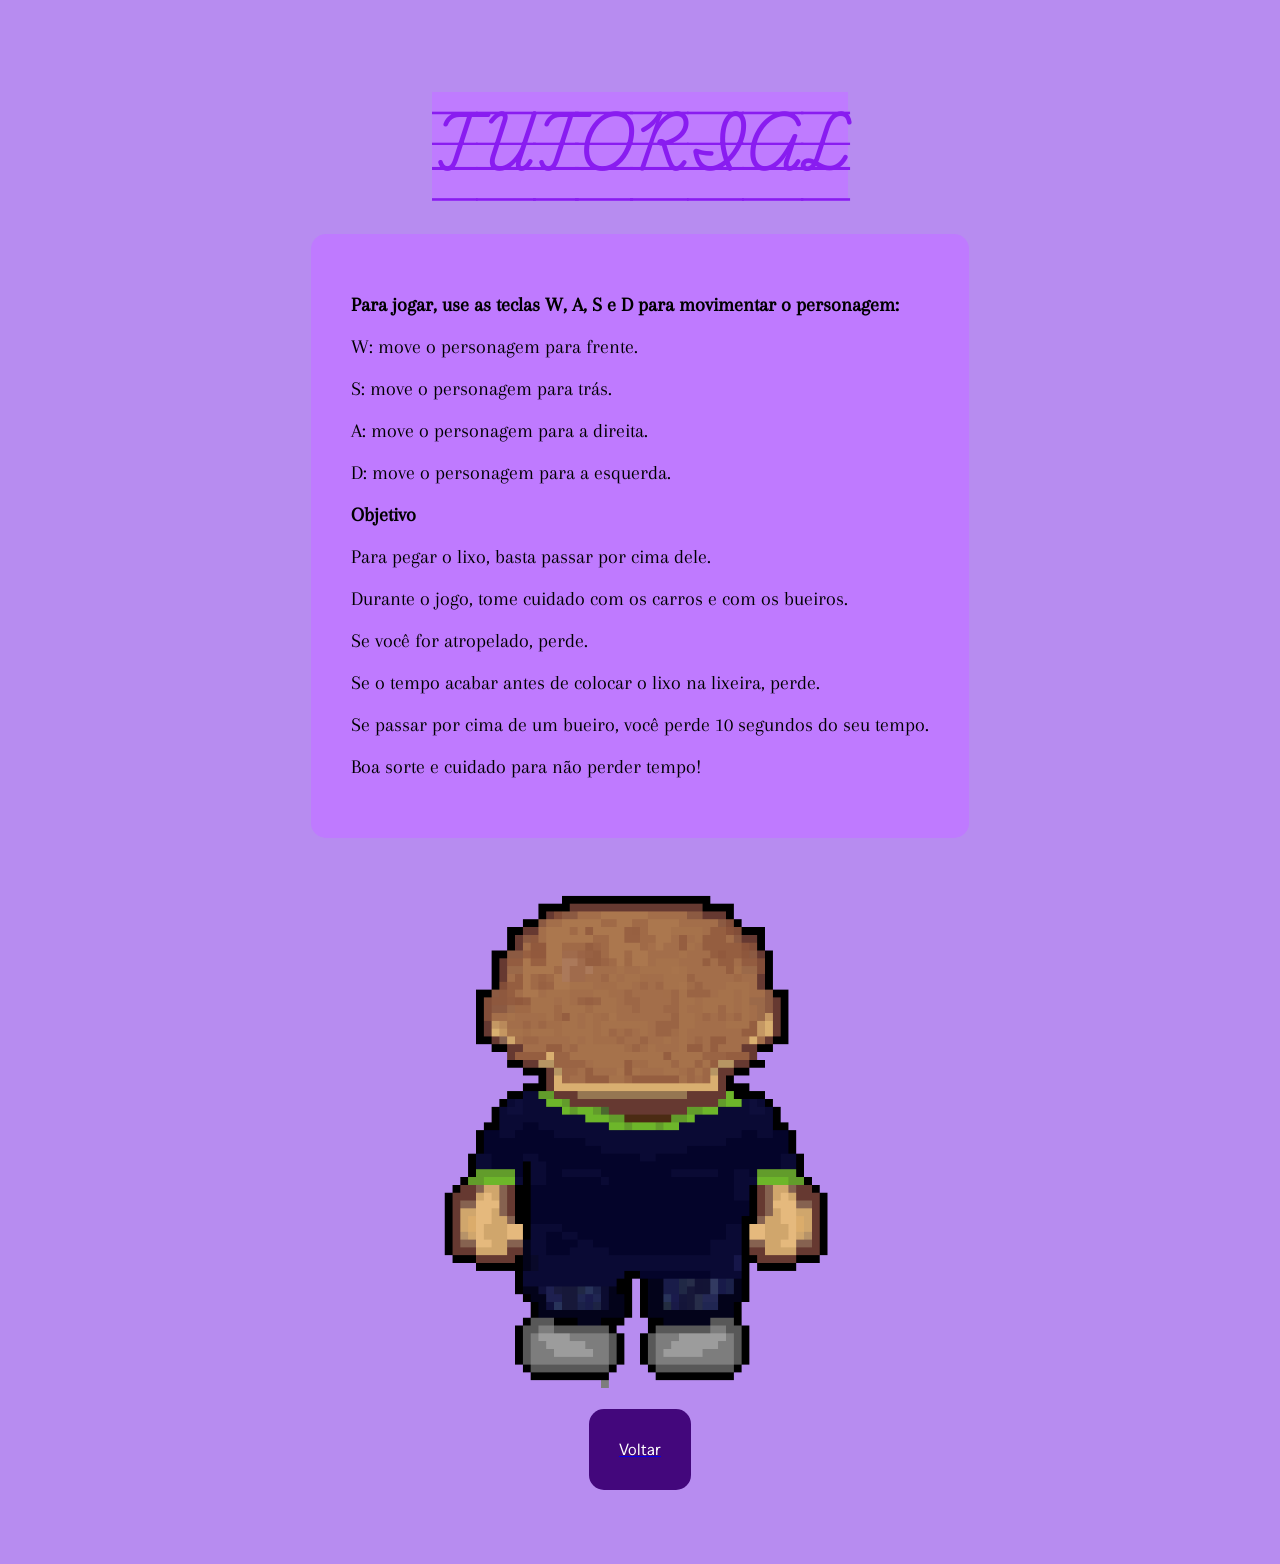
==== page2.html @ e3da6291 "Add files via upload" ====
<!DOCTYPE html>
<html lang="en">

<head>
    <meta charset="UTF-8">
    <meta name="viewport" content="width=device-width, initial-scale=1.0">
    <title>Page 2</title>
    <link rel="stylesheet" href="style.css">
    <link rel="preconnect" href="https://fonts.googleapis.com">
    <link rel="preconnect" href="https://fonts.gstatic.com" crossorigin>
    <link
        href="https://fonts.googleapis.com/css2?family=Arapey:ital@0;1&family=Playwrite+CU+Guides&family=Special+Gothic:wght@400..700&display=swap"
        rel="stylesheet">
</head>

<body>

    <h1>TUTORIAL</h1>
    <div class="instrucao">
        <p><b>Para jogar, use as teclas W, A, S e D para movimentar o personagem:</b></p>
        <p>W: move o personagem para frente.</p>
        <p>S: move o personagem para trás.</p>
        <p>A: move o personagem para a direita.</p>
        <p>D: move o personagem para a esquerda.</p>


        <div>
            <b>Objetivo</b>

            <p>
                <Seu objetivo é recolher o lixo espalhado pelo caminho e colocá-lo na lixeira antes que o tempo acabe.>
                </Seu>
            </p>
            <p>Para pegar o lixo, basta passar por cima dele.</p>
            <p>
                Durante o jogo, tome cuidado com os carros e com os bueiros.</p>
            <p>Se você for atropelado, perde.</p>

            <p>Se o tempo acabar antes de colocar o lixo na lixeira, perde.</p>


            <p> Se passar por cima de um bueiro, você perde 10 segundos do seu tempo.</p>

            <p>Boa sorte e cuidado para não perder tempo!</p>
        </div>

    </div>


    <div>
        <img src="personagemcostas_iris.gif" width="500">
    </div>

    <a href="index.html">
        <p class="botao">Voltar</p>
    </a>
</body>

</html>
---- style.css ----
body {
    background-color: rgb(183, 140, 240);
    padding: 50px;
    font-family: "Special Gothic", sans-serif;
    display: flex;
    flex-direction: column;
    justify-content: center;
    align-items: center;
}

.container{
    display: flex;
    justify-content: center;
    align-items: center;
    gap: 40px;
}

h1 {
    color: rgb(137, 28, 240);
    font-size: 50px;
    background-color: rgb(191, 123, 255);
    text-align: center;
    font-family: "Playwrite CU Guides", cursive;
}

.texto {
    font-size: 20px;
    background-color: rgb(191, 122, 255);
    text-align: center;
    padding: 40px;
    border-radius: 15px;
}

.imagem {
    display: flex;
    justify-content: center;
    align-items: center;
}

.botao{
    padding: 30px;
    background-color: rgb(67, 7, 124);
    color: white;
    border-radius: 15px;
}

.instrucao{
    background-color: rgb(191, 122, 255);
    padding: 40px;
    border-radius: 15px;
    font-family: "Arapey", serif;
    font-size: 20px;
    margin-bottom: 50px;
}
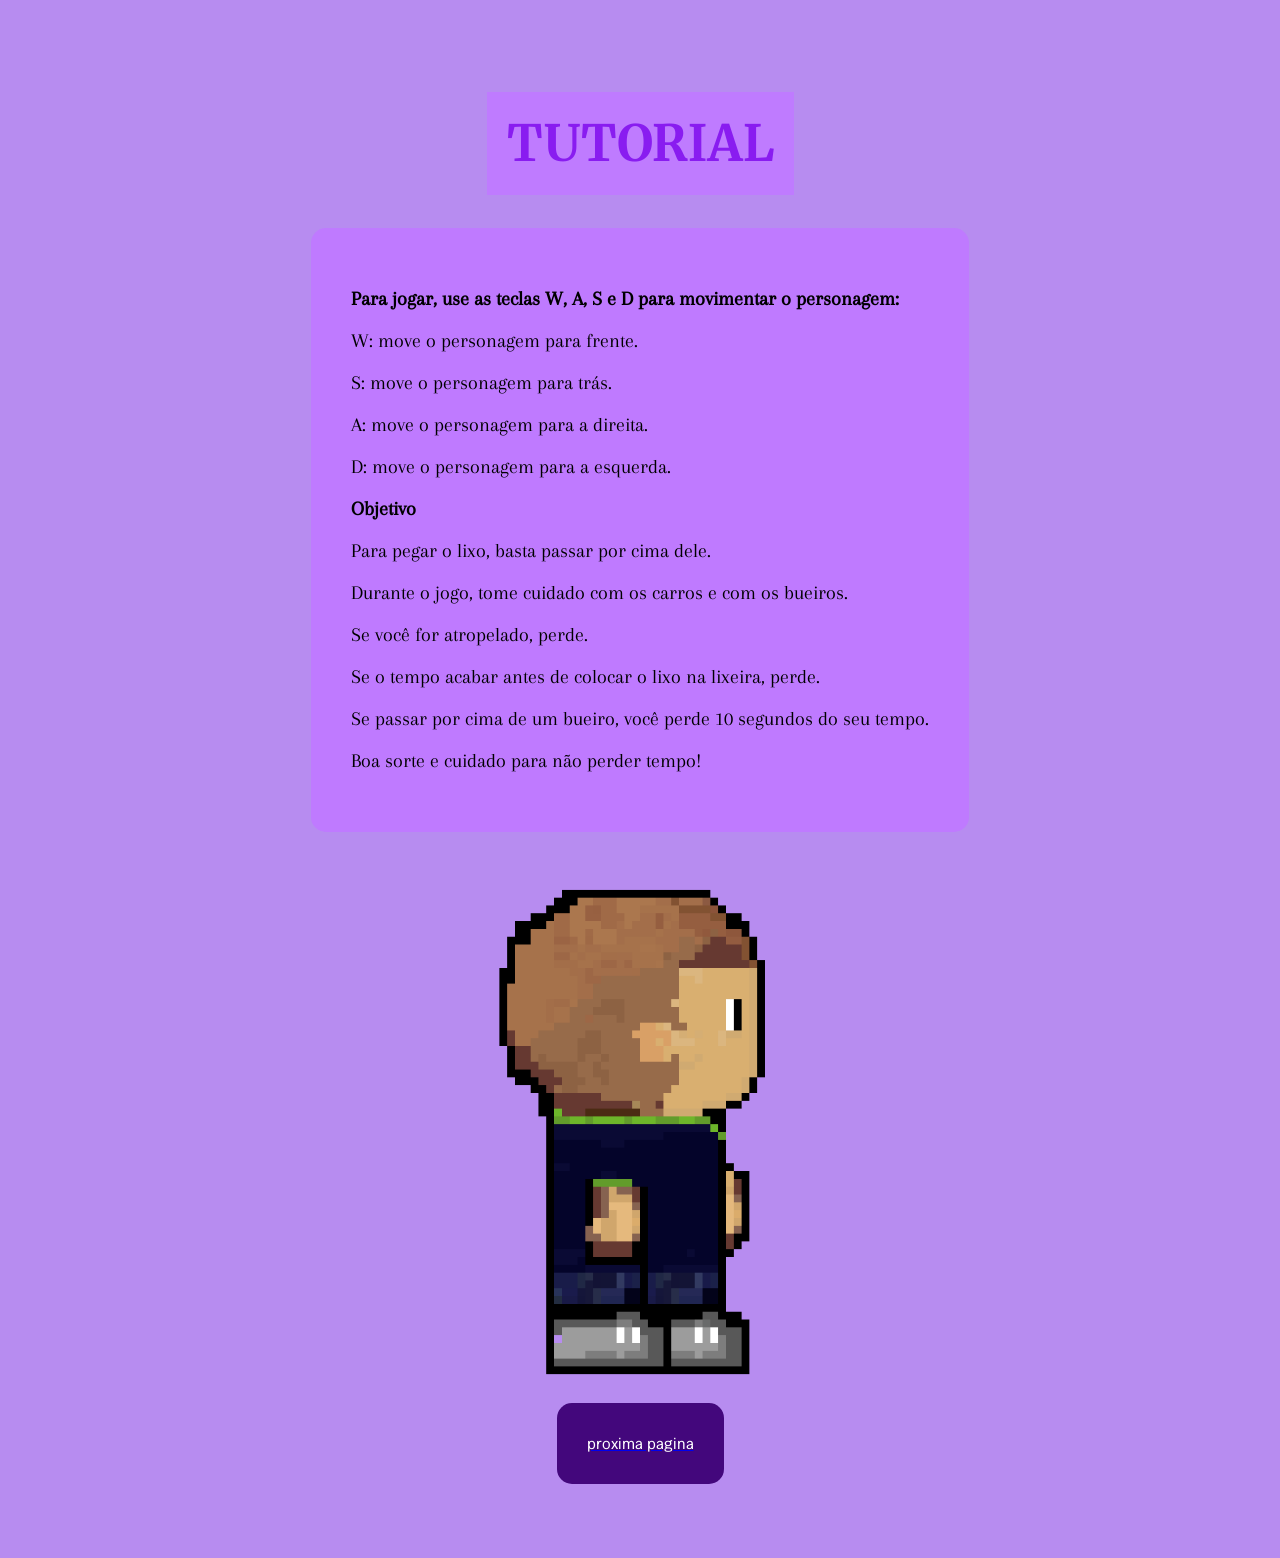
==== commit b919f824: "Add files via upload" ====
--- a/page2.html
+++ b/page2.html
@@ -10,6 +10,9 @@
     <link rel="preconnect" href="https://fonts.gstatic.com" crossorigin>
     <link
         href="https://fonts.googleapis.com/css2?family=Arapey:ital@0;1&family=Playwrite+CU+Guides&family=Special+Gothic:wght@400..700&display=swap"
+        rel="stylesheet">
+    <link
+        href="https://fonts.googleapis.com/css2?family=Merriweather:ital,opsz,wght@0,18..144,300..900;1,18..144,300..900&display=swap"
         rel="stylesheet">
 </head>
 
@@ -24,7 +27,7 @@
         <p>D: move o personagem para a esquerda.</p>
 
 
-        <div>
+    <div>
             <b>Objetivo</b>
 
             <p>
@@ -48,11 +51,11 @@
 
 
     <div>
-        <img src="personagemcostas_iris.gif" width="500">
+        <img src="personagemdeladodireitoanimado_iris (novo).gif" width="500">
     </div>
 
-    <a href="index.html">
-        <p class="botao">Voltar</p>
+    <a href="page3.html">
+        <p class="botao">proxima pagina </p>
     </a>
 </body>
 
--- a/style.css
+++ b/style.css
@@ -20,7 +20,8 @@
     font-size: 50px;
     background-color: rgb(191, 123, 255);
     text-align: center;
-    font-family: "Playwrite CU Guides", cursive;
+    font-family: "Merriweather", serif;
+    padding: 20px;
 }
 
 .texto {
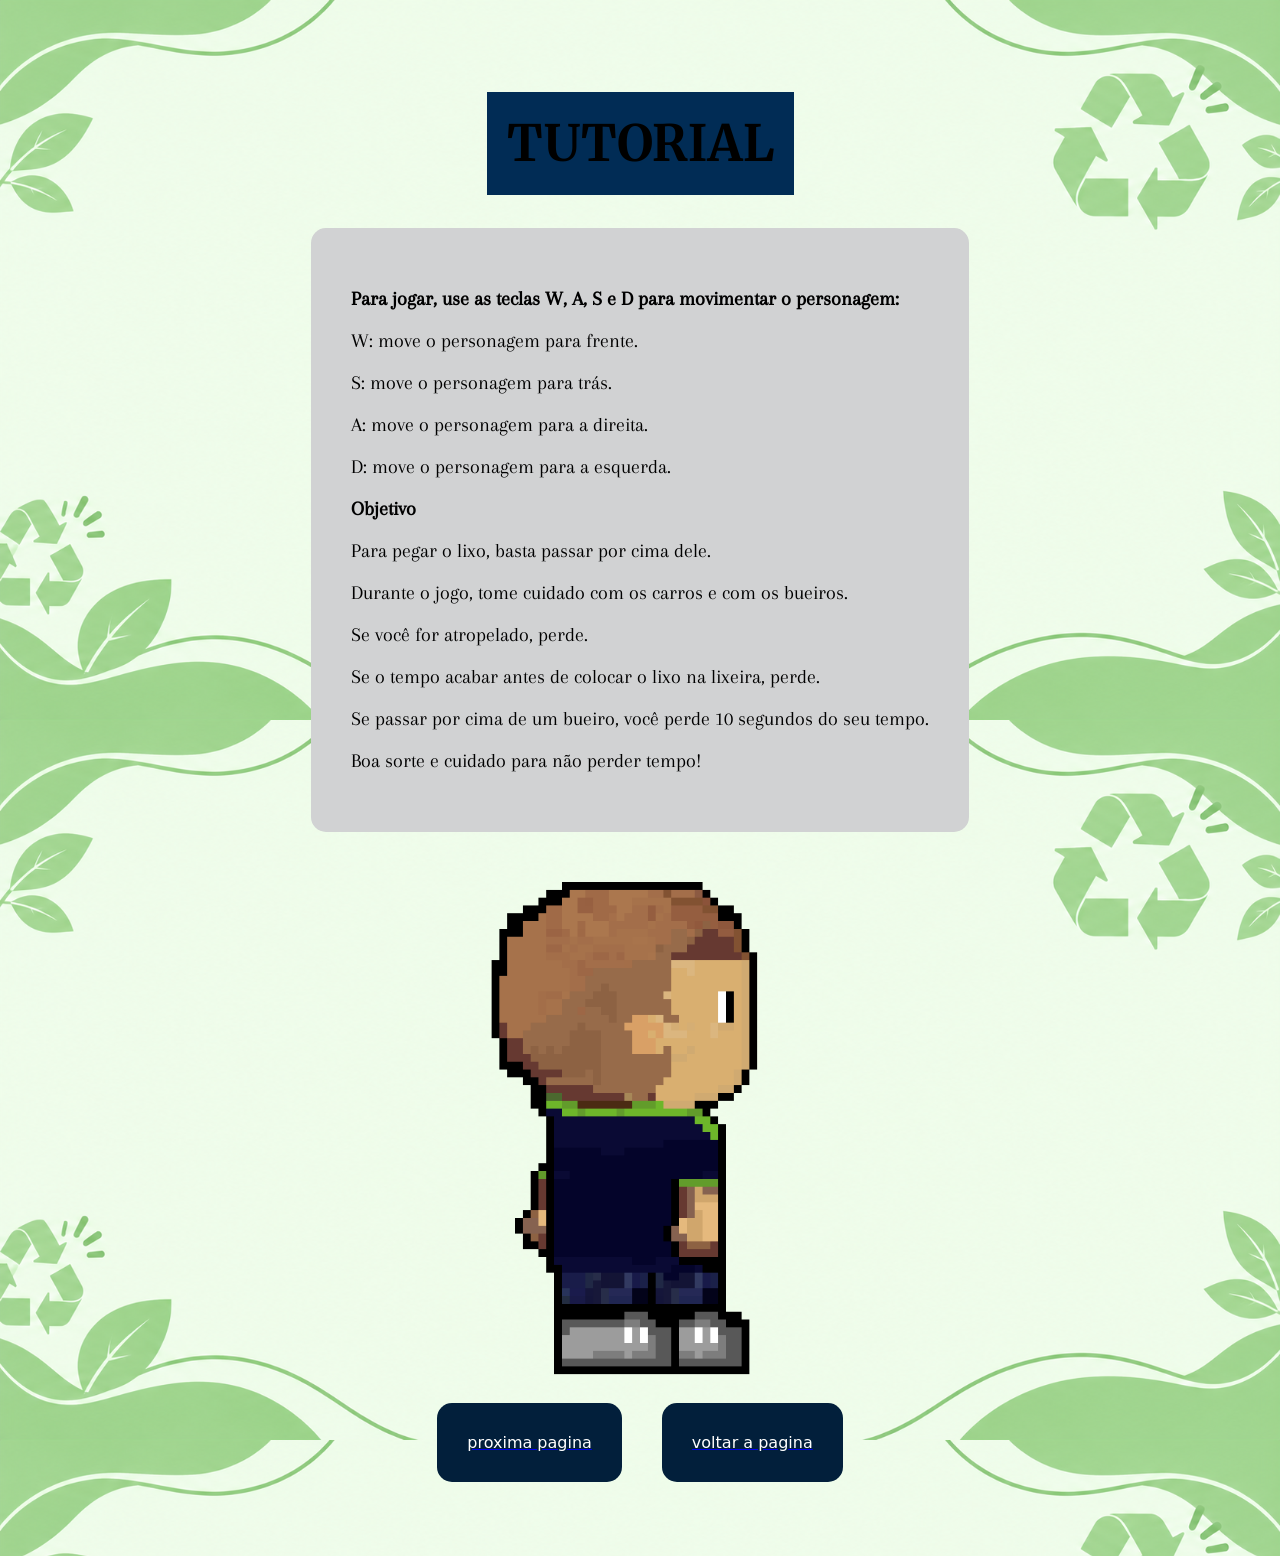
==== commit 12d0af8f: "Add files via upload" ====
--- a/page2.html
+++ b/page2.html
@@ -27,7 +27,7 @@
         <p>D: move o personagem para a esquerda.</p>
 
 
-    <div>
+        <div>
             <b>Objetivo</b>
 
             <p>
@@ -54,9 +54,16 @@
         <img src="personagemdeladodireitoanimado_iris (novo).gif" width="500">
     </div>
 
-    <a href="page3.html">
-        <p class="botao">proxima pagina </p>
-    </a>
+    <div class="caixaBotoes">
+
+        <a href="page3.html">
+            <p class="botao">proxima pagina </p>
+        </a>
+        <a href="index.html">
+            <p class="botao">voltar a pagina</p>
+        </a>
+        
+    </div>
 </body>
 
 </html>
--- a/style.css
+++ b/style.css
@@ -1,11 +1,13 @@
 body {
-    background-color: rgb(183, 140, 240);
     padding: 50px;
     font-family: "Special Gothic", sans-serif;
     display: flex;
     flex-direction: column;
     justify-content: center;
     align-items: center;
+    background-image: url("/fundo.png");
+    background-position: top center;
+    background-size: contain;
 }
 
 .container{
@@ -15,10 +17,20 @@
     gap: 40px;
 }
 
+.container2{
+    display: flex;
+    justify-content: center;
+    flex-direction: column;
+    background-color: rgb(209, 210, 211);
+    padding: 20px;
+  font-family: "Merriweather", serif;
+  gap: 100px;
+}
+
 h1 {
-    color: rgb(137, 28, 240);
+    color: rgb();
     font-size: 50px;
-    background-color: rgb(191, 123, 255);
+    background-color: rgb(1, 44, 85);
     text-align: center;
     font-family: "Merriweather", serif;
     padding: 20px;
@@ -26,7 +38,7 @@
 
 .texto {
     font-size: 20px;
-    background-color: rgb(191, 122, 255);
+    background-color: rgb(133, 186, 240);
     text-align: center;
     padding: 40px;
     border-radius: 15px;
@@ -40,16 +52,35 @@
 
 .botao{
     padding: 30px;
-    background-color: rgb(67, 7, 124);
+    background-color: rgb(2,31,59);
     color: white;
     border-radius: 15px;
+    font-family: "Chelsea Market", system-ui;
 }
 
 .instrucao{
-    background-color: rgb(191, 122, 255);
+    background-color: rgb(209, 210, 211);
     padding: 40px;
     border-radius: 15px;
     font-family: "Arapey", serif;
     font-size: 20px;
     margin-bottom: 50px;
+}
+.pequena{
+   width: 700px; 
+}
+
+.caixaBotoes{
+    display: flex;
+    gap: 40px;
+}
+
+.botom{
+    display: flex;
+    gap: 20px
+}
+
+.aurora{
+    display: flex;
+    gap: 437px;
 }
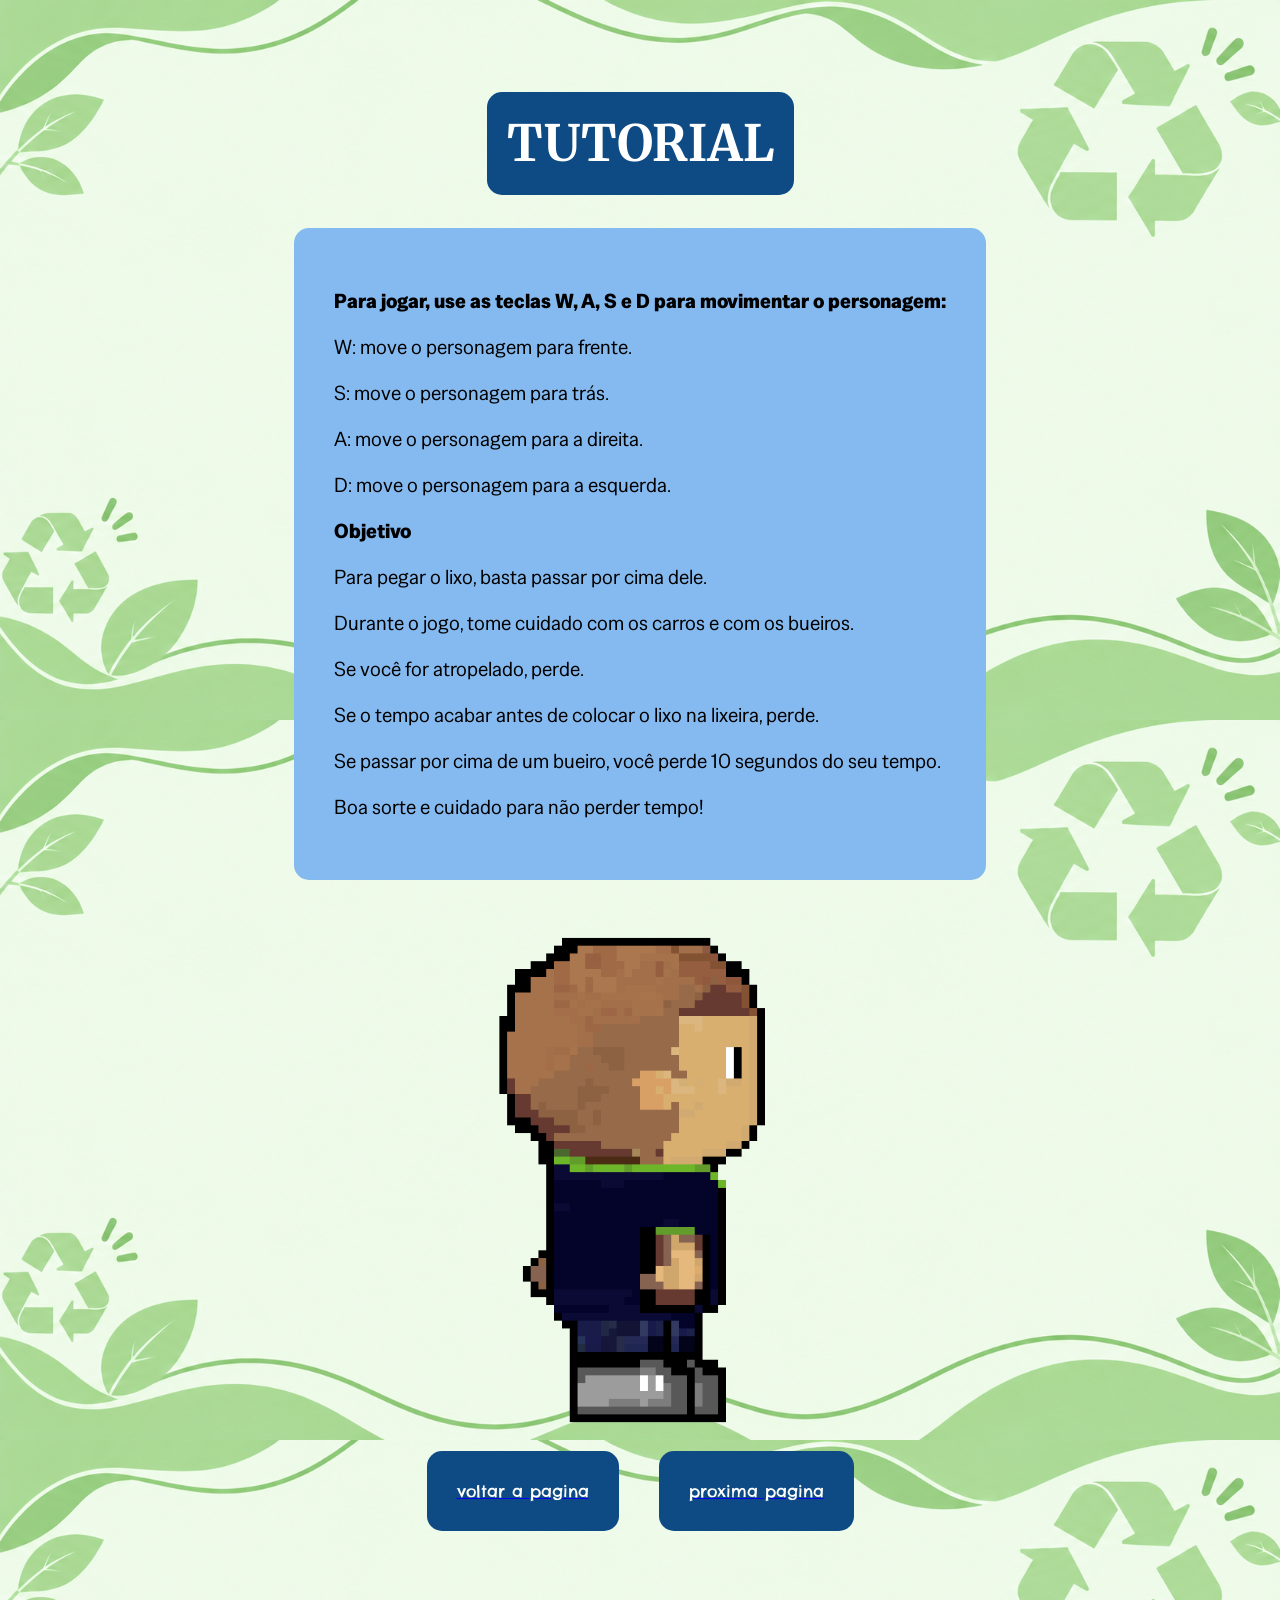
==== commit 36ce0fc8: "Add files via upload" ====
--- a/page2.html
+++ b/page2.html
@@ -14,6 +14,9 @@
     <link
         href="https://fonts.googleapis.com/css2?family=Merriweather:ital,opsz,wght@0,18..144,300..900;1,18..144,300..900&display=swap"
         rel="stylesheet">
+    <link rel="preconnect" href="https://fonts.googleapis.com">
+    <link rel="preconnect" href="https://fonts.gstatic.com" crossorigin>
+    <link href="https://fonts.googleapis.com/css2?family=Chelsea+Market&display=swap" rel="stylesheet">
 </head>
 
 <body>
@@ -56,11 +59,11 @@
 
     <div class="caixaBotoes">
 
+        <a href="index.html">
+            <p class="botao">voltar a pagina</p>
+        </a>
         <a href="page3.html">
             <p class="botao">proxima pagina </p>
-        </a>
-        <a href="index.html">
-            <p class="botao">voltar a pagina</p>
         </a>
         
     </div>
--- a/style.css
+++ b/style.css
@@ -5,7 +5,7 @@
     flex-direction: column;
     justify-content: center;
     align-items: center;
-    background-image: url("/fundo.png");
+    background-image: url("Moldura\ Ecológica\ Verde\ Seamless.png");
     background-position: top center;
     background-size: contain;
 }
@@ -21,7 +21,7 @@
     display: flex;
     justify-content: center;
     flex-direction: column;
-    background-color: rgb(209, 210, 211);
+    background-color: rgb(133, 186, 240);
     padding: 20px;
   font-family: "Merriweather", serif;
   gap: 100px;
@@ -30,7 +30,9 @@
 h1 {
     color: rgb();
     font-size: 50px;
-    background-color: rgb(1, 44, 85);
+    background-color: rgb(14, 75, 133 );
+    border-radius: 15px;
+    color: white;
     text-align: center;
     font-family: "Merriweather", serif;
     padding: 20px;
@@ -52,27 +54,41 @@
 
 .botao{
     padding: 30px;
-    background-color: rgb(2,31,59);
+    background-color: rgb(14, 75, 133);
     color: white;
     border-radius: 15px;
     font-family: "Chelsea Market", system-ui;
 }
 
 .instrucao{
-    background-color: rgb(209, 210, 211);
+    background-color: rgb(133, 186, 240);
     padding: 40px;
     border-radius: 15px;
-    font-family: "Arapey", serif;
+    font-family: "Special Gothic", sans-serif;
     font-size: 20px;
     margin-bottom: 50px;
 }
+
+.instrucao2{
+    background-color: rgb(133, 186, 240);
+    padding: 40px;
+    border-radius: 15px;
+    font-family: "Special Gothic", sans-serif;
+    font-size: 20px;
+    margin-bottom: 50px;
+    display: flex;
+    flex-direction: column;
+    align-items: center;
+}
+
 .pequena{
-   width: 700px; 
+   width: 700px;
 }
 
 .caixaBotoes{
     display: flex;
     gap: 40px;
+ 
 }
 
 .botom{
@@ -82,5 +98,5 @@
 
 .aurora{
     display: flex;
-    gap: 437px;
+    gap: 40px;
 }
